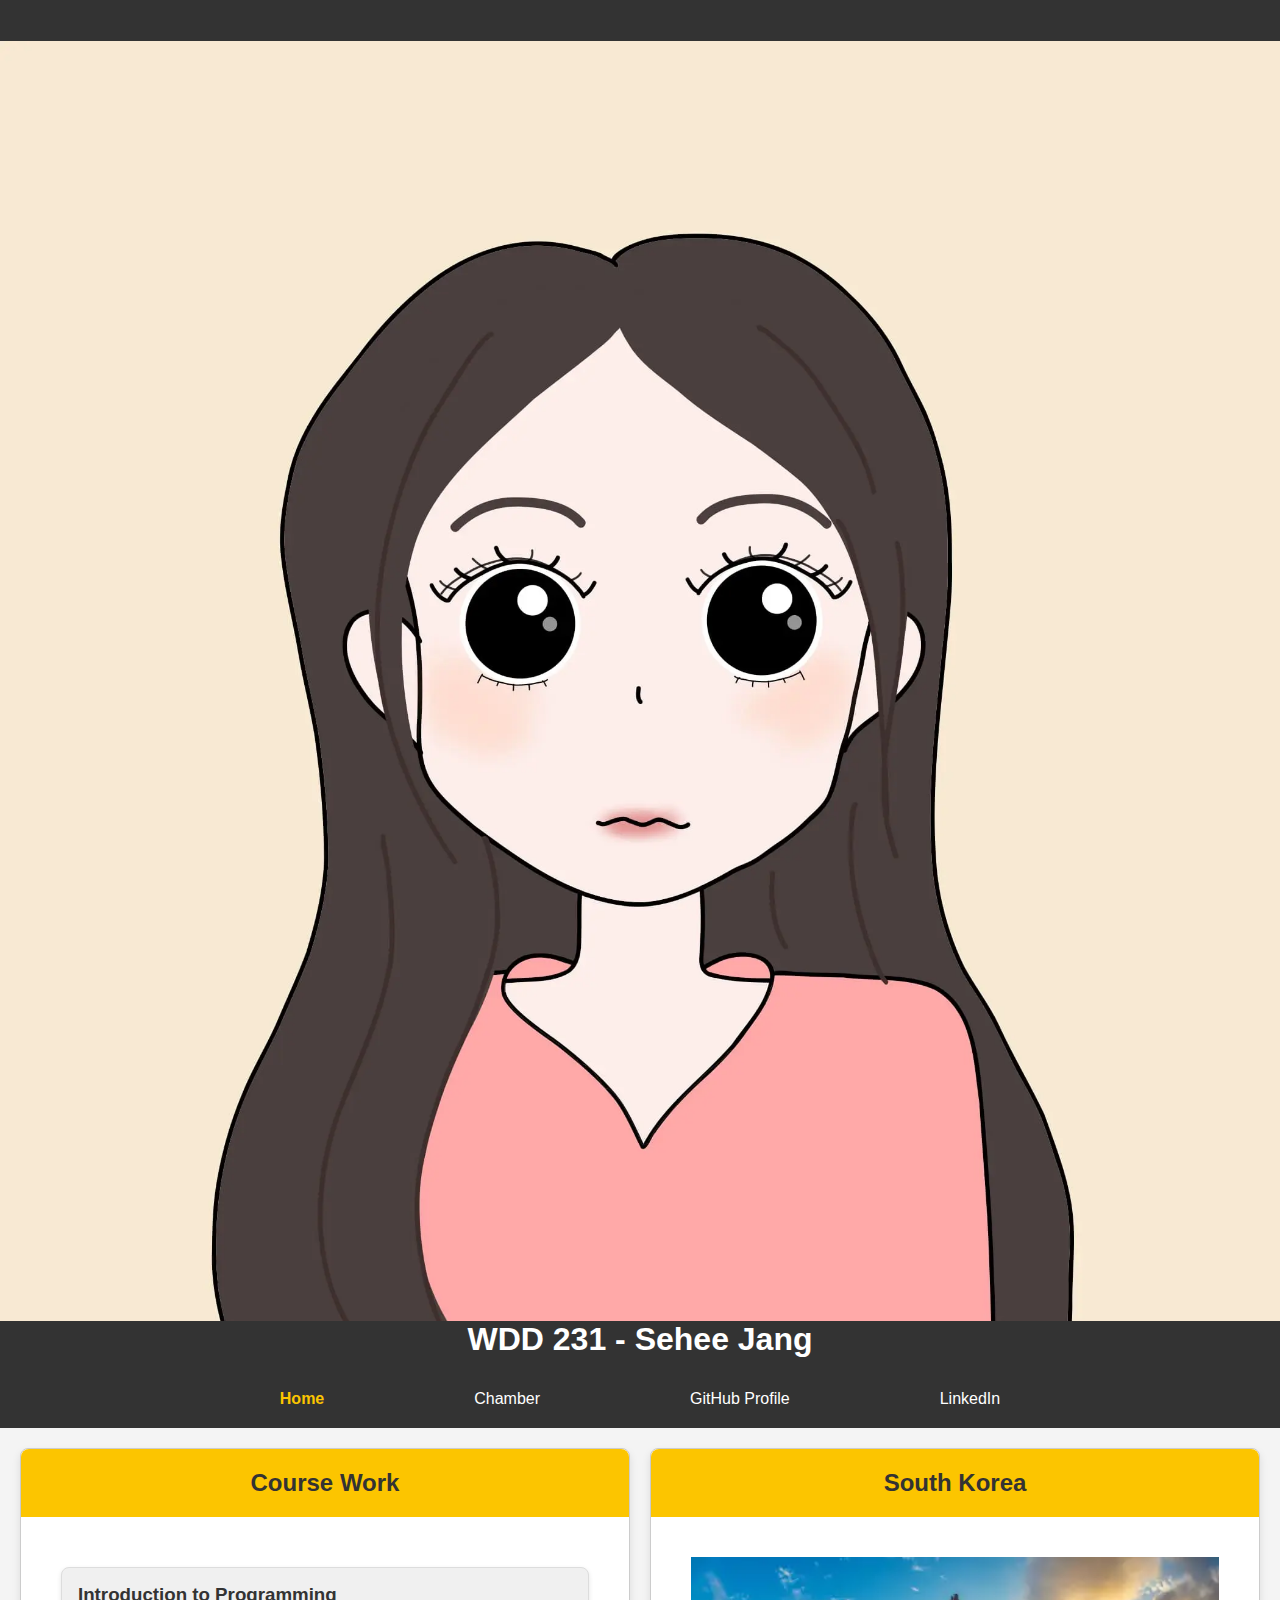
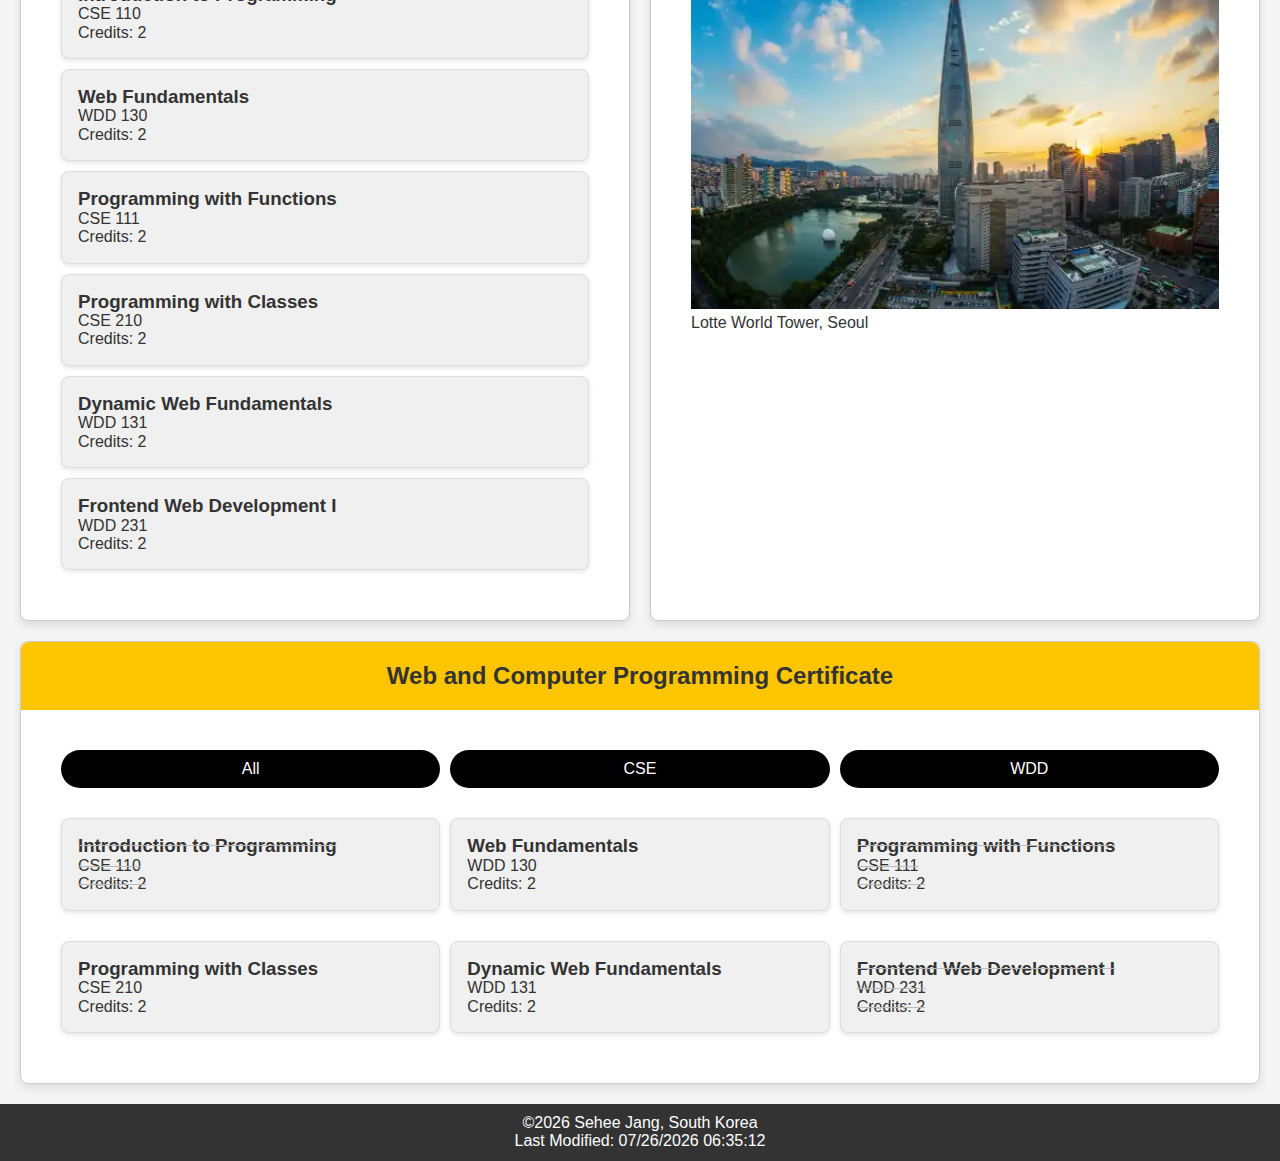
==== index.html @ 23b64b6e "fix: Google Font" ====
<!DOCTYPE html>
<html lang="en">
  <head>
    <meta charset="UTF-8">
    <meta name="viewport" content="width=device-width, initial-scale=1.0" />
    <title>WDD 231 - Web Frontend Development I - Sehee Jang</title>
    <meta
      name="description"
      content="WDD231 - Web Frontend Development I | Sehee Jang | Homepage"
    />
    <meta name="author" content="Sehee Jang" />
    <link rel="icon" href="data:;base64,iVBORw0KGgo=" />

    <!-- styles -->
    <link rel="stylesheet" href="./styles/base.css" />
    <link rel="stylesheet" href="./styles/normalize.css" />

    <!-- Google Font -->
    <link rel="preconnect" href="https://fonts.googleapis.com">
    <link rel="preconnect" href="https://fonts.gstatic.com" crossorigin>
    <link rel="preload" href="https://fonts.googleapis.com/css2?family=Black+Han+Sans&display=swap" rel="stylesheet">

    <!-- script -->
    <script src="scripts/getdates.js" defer></script>
    <script src="scripts/script.js" defer></script>
  </head>

  <body>
    <header>
      <h1>
        <img
          src="images/profile_drawing.webp"
          alt="Profile Image"
          width="100"
          height="100"
          class="about-img"
        />
        WDD 231 - Sehee Jang
      </h1>
      <button class="hamburger" aria-label="Toggle navigation">&#9776;</button>
      <nav>
        <a href="/" class="active">Home</a>
        <a href="/">Chamber</a>
        <a href="https://github.com/Sehee-Jang">GitHub Profile</a>
        <a href="https://www.linkedin.com/in/seheejang/">LinkedIn</a>
      </nav>
    </header>

    <main>
      <section class="card content1">
        <h2>Course Work</h2>

        <div class="card-cont">
          <ul id="course-list">
            <!-- 코스가 동적으로 렌더링 될 영역 -->
          </ul>
        </div>
      </section>

      <section class="card content2">
        <h2>South Korea</h2>
        <div class="card-cont">
          <div class="korea">
            <div class="img">
              <img
                src="images/seoul-small.webp"
                alt="Seoul, South Korea"
                width="200"
                height="150"
              />
              <p>Lotte World Tower, Seoul</p>
            </div>
          </div>
        </div>
      </section>

      <section class="card content3">
        <h2>Web and Computer Programming Certificate</h2>

        <div class="card-cont">
          <div class="categories">
            <div class="category">All</div>
            <div class="category">CSE</div>
            <div class="category">WDD</div>
          </div>
          <div class="classes" id="class-list">
            <!-- 코스가 동적으로 렌더링될 영역: 여기에서 카테고리별로 코스를 정렬할 수 있음 -->
          </div>
        </div>
      </section>
    </main>

    <footer>
      <p>&copy;<span class="currentyear"></span> Sehee Jang, South Korea</p>
      <p id="lastModified">Last Modified:</p>
    </footer>
  </body>
</html>
---- styles/base.css ----
*,
::after,
::before,
body {
  margin: 0;
  padding: 0;
}
footer,
header {
  background-color: #333;
}
img {
  width: 100%;
  height: auto;
}
nav a.active,
nav a:hover {
  color: #fcc500;
}
.card h2,
.category,
footer,
header h1 {
  text-align: center;
}
body {
  font-family: Roboto, sans-serif;
  background-color: #f4f4f4;
  color: #333;
}
a,
li,
ul {
  text-decoration: none;
  color: #333;
}
.category,
footer,
header,
nav a {
  color: #fff;
}
li {
  padding: 8px 0;
}
main {
  margin: 20px;
  display: grid;
  grid-template-columns: repeat(2, 1fr);
  gap: 20px;
}
.container {
  max-width: 1200px;
  margin: 0 auto;
  padding: 0 20px;
}
header {
  padding: 20px 0;
  display: flex;
  align-items: center;
  flex-direction: column;
  position: relative;
}
.about-img {
  display: block;
  max-width: 100%;
  height: auto;
}
.card,
nav {
  display: flex;
}
.card {
  background-color: #fff;
  border-radius: 8px;
  box-shadow: 0 4px 8px rgba(0, 0, 0, 0.1);
  flex-direction: column;
  border: 1px solid #ccc;
}
.card-cont {
  padding: 40px;
  min-height: 200px;
}
.card h2 {
  background-color: #fcc500;
  padding: 20px;
  border-top-left-radius: 8px;
  border-top-right-radius: 8px;
}
.card-cont {
  min-height: 100px;
}
.content1,
.content2,
.content3 {
  min-height: 300px;
}
.content3 {
  width: 100%;
  box-sizing: border-box;
  grid-column: span 2;
}
.content3 img {
  width: 100%;
  height: auto;
}
footer {
  padding: 10px 0;
}
nav {
  gap: 150px;
  justify-content: center;
  flex-grow: 1;
  margin-top: 10px;
}
nav a.active {
  font-weight: 700;
}
.hamburger {
  position: absolute;
  top: 10px;
  right: 10px;
  display: none;
  font-size: 24px;
}
.course-card {
  background-color: #f0f0f0;
  border: 1px solid #ddd;
  border-radius: 8px;
  padding: 16px;
  margin: 10px 0;
  box-shadow: 0 2px 5px rgba(0, 0, 0, 0.1);
  transition: background-color 0.3s;
}
.course-card:hover {
  background-color: #eaeaea;
}
.course-card h3,
.course-card p {
  color: #333;
}
.categories {
  display: flex;
  justify-content: center;
  gap: 10px;
  margin-bottom: 20px;
  flex-wrap: wrap;
}
.category {
  background-color: #000;
  border: none;
  border-radius: 20px;
  padding: 10px 80px;
  cursor: pointer;
  flex: 1;
}
.classes {
  display: grid;
  grid-template-columns: repeat(3, 1fr);
  gap: 10px;
}
@media (max-width: 768px) {
  .classes,
  main {
    grid-template-columns: 1fr;
  }
  nav {
    display: none;
    flex-direction: column;
    position: absolute;
    top: 182px;
    background: #fff;
    width: 100%;
  }
  nav a {
    color: #333;
    padding-left: 20px;
  }
  .hamburger {
    display: block;
  }
  nav.active {
    display: flex;
  }
}
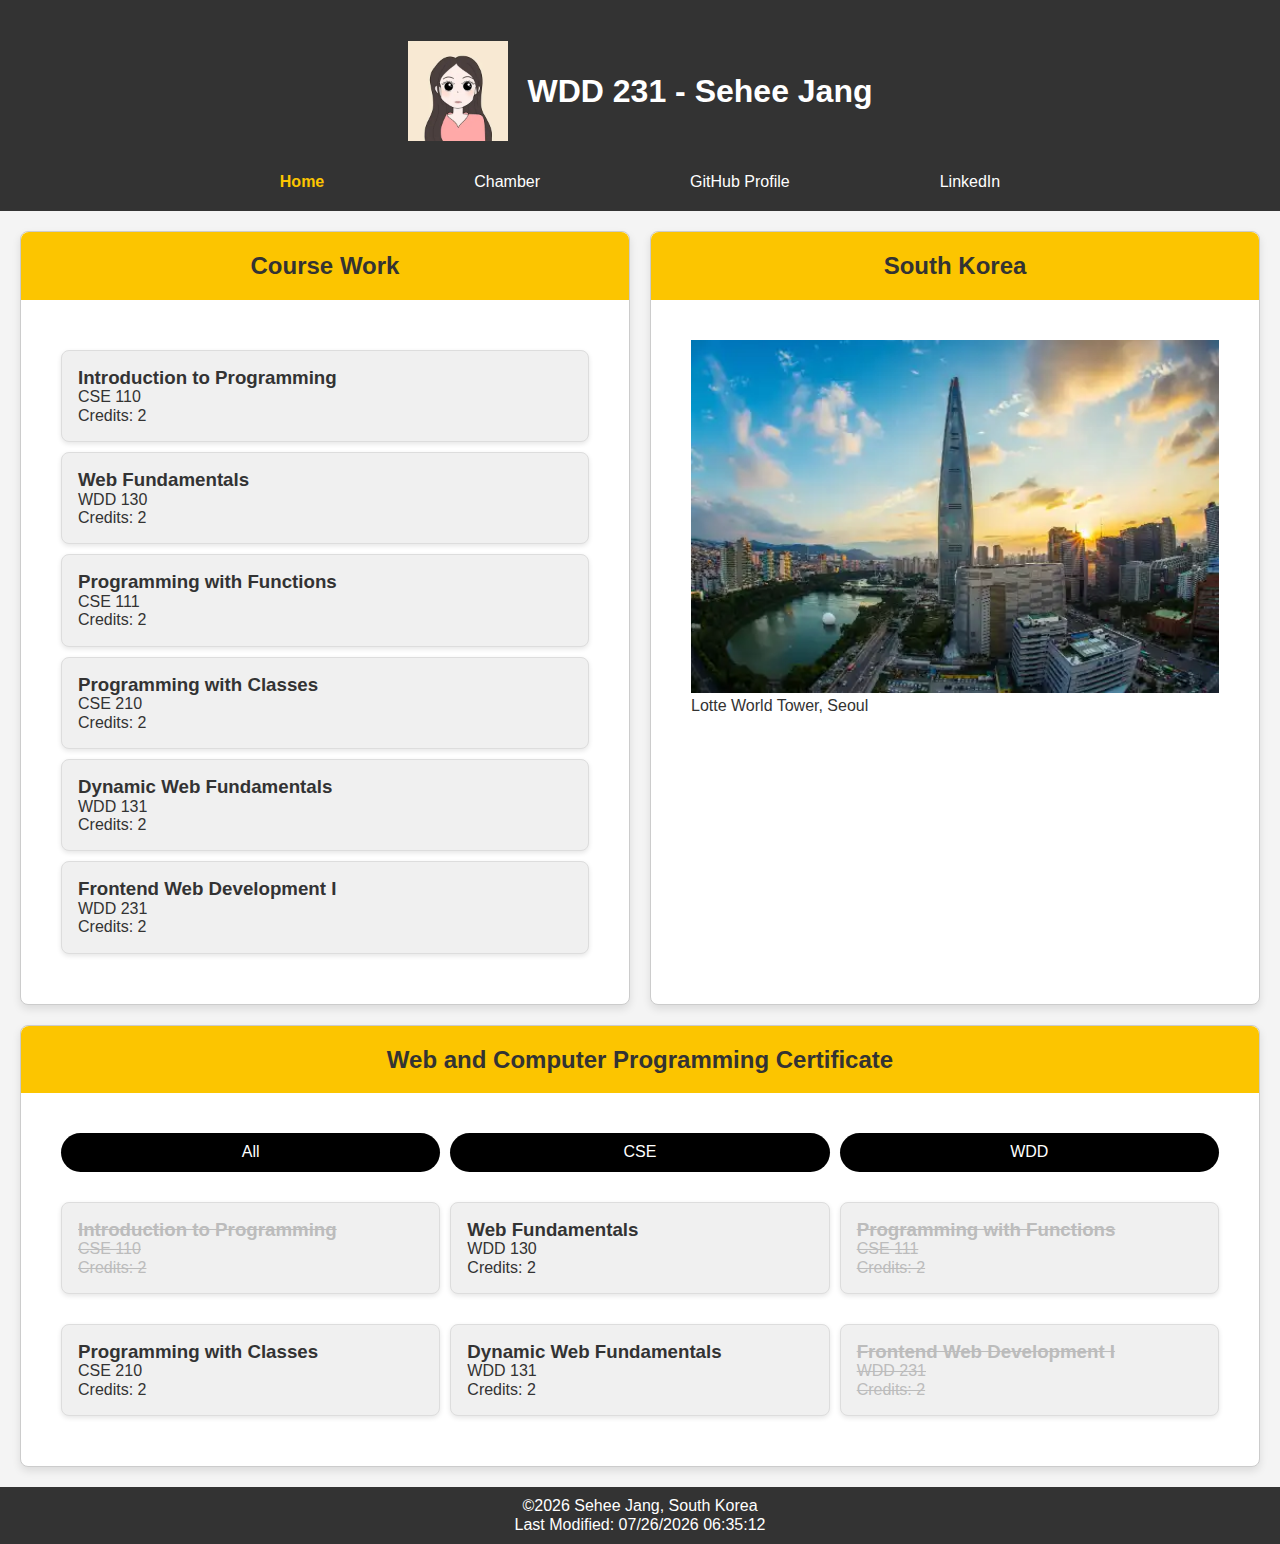
==== commit ef891a61: "fix: Lighthouse CSS" ====
--- a/index.html
+++ b/index.html
@@ -17,8 +17,8 @@
 
     <!-- Google Font -->
     <link rel="preconnect" href="https://fonts.googleapis.com">
-    <link rel="preconnect" href="https://fonts.gstatic.com" crossorigin>
-    <link rel="preload" href="https://fonts.googleapis.com/css2?family=Black+Han+Sans&display=swap" rel="stylesheet">
+  <link rel="preconnect" href="https://fonts.gstatic.com" crossorigin>
+  <link rel="preconnect" href="https://fonts.googleapis.com/css2?family=Black+Han+Sans&display=swap" rel="stylesheet">
 
     <!-- script -->
     <script src="scripts/getdates.js" defer></script>
--- a/styles/base.css
+++ b/styles/base.css
@@ -61,15 +61,24 @@
   flex-direction: column;
   position: relative;
 }
+header h1 {
+  display: flex;
+  flex-direction: row;
+  align-items: center;
+  gap: 20px;
+}
+
 .about-img {
   display: block;
-  max-width: 100%;
+  width: 100px;
   height: auto;
 }
+
 .card,
 nav {
   display: flex;
 }
+
 .card {
   background-color: #fff;
   border-radius: 8px;
@@ -100,10 +109,7 @@
   box-sizing: border-box;
   grid-column: span 2;
 }
-.content3 img {
-  width: 100%;
-  height: auto;
-}
+
 footer {
   padding: 10px 0;
 }
@@ -135,10 +141,7 @@
 .course-card:hover {
   background-color: #eaeaea;
 }
-.course-card h3,
-.course-card p {
-  color: #333;
-}
+
 .categories {
   display: flex;
   justify-content: center;
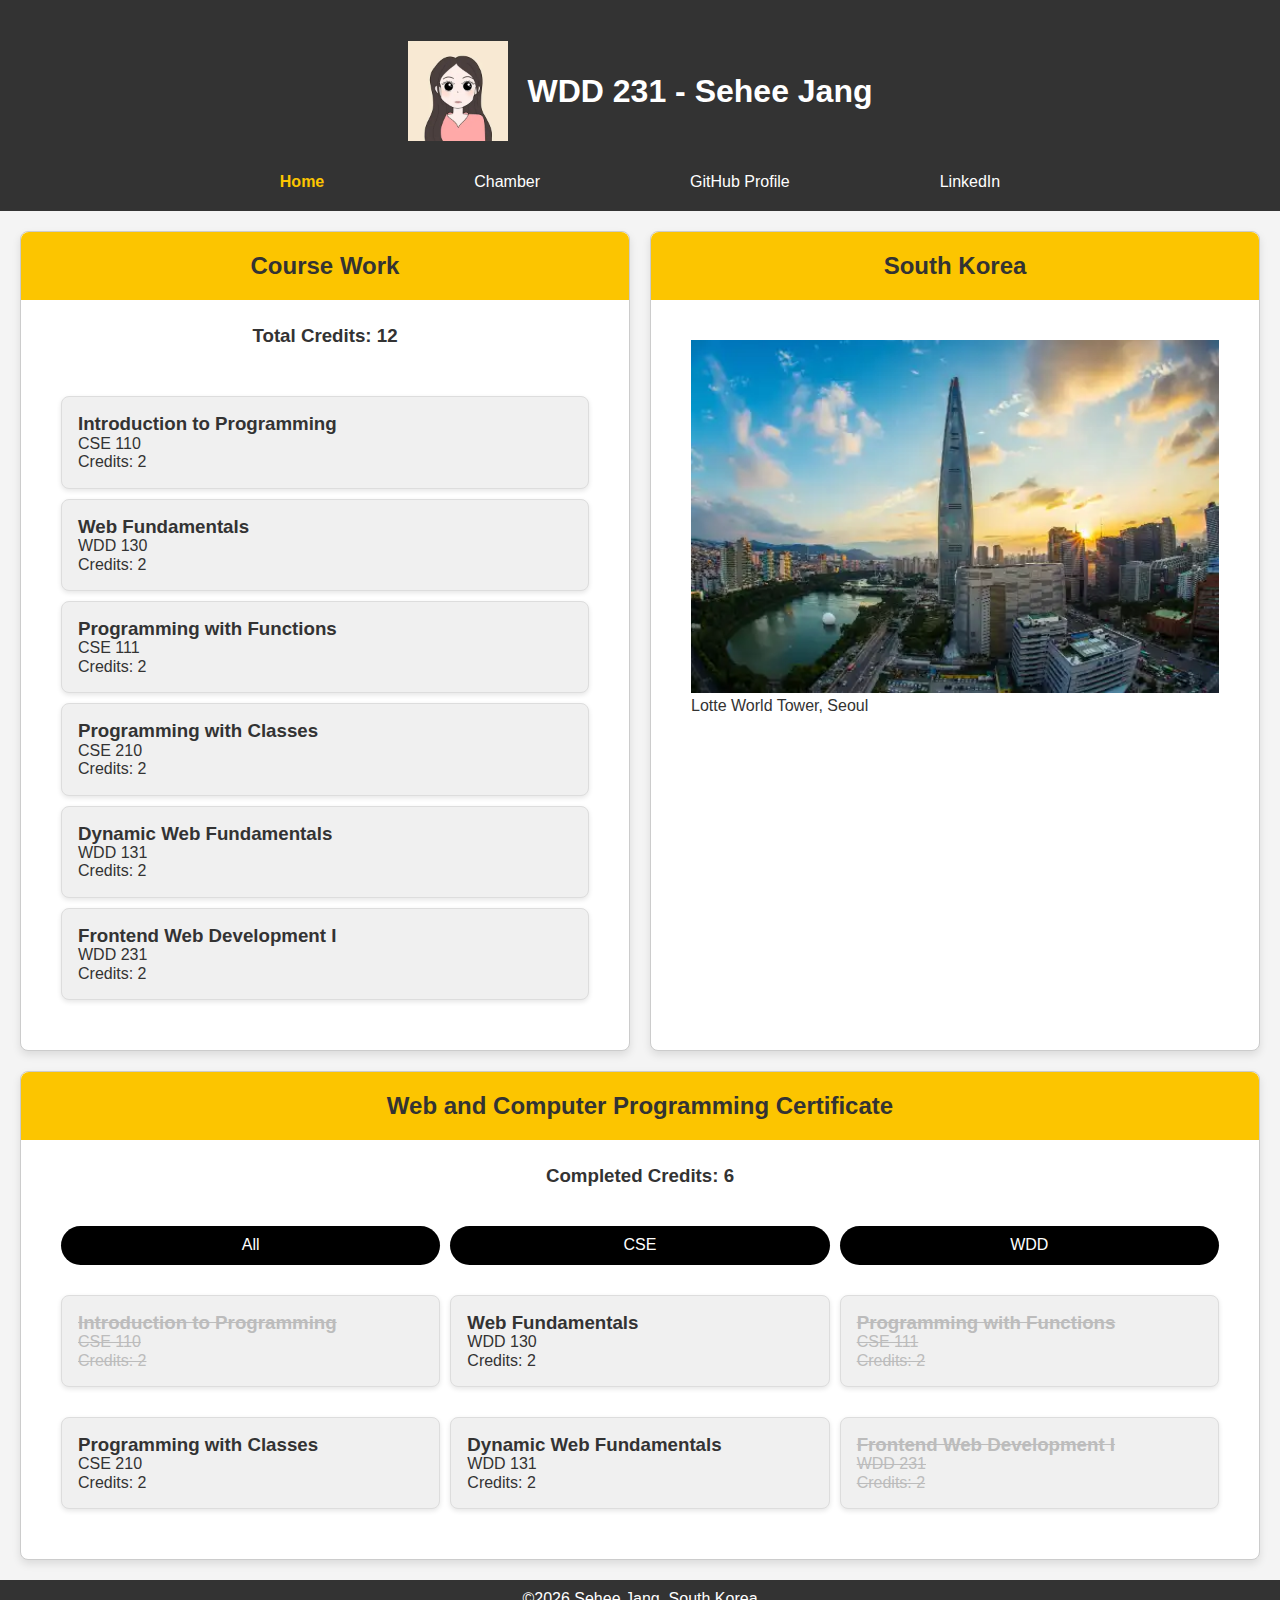
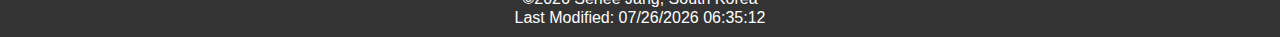
==== commit 4c1d7525: "add: calculateTotalCredits, calculateCompletedCredits functions" ====
--- a/index.html
+++ b/index.html
@@ -1,7 +1,7 @@
 <!DOCTYPE html>
 <html lang="en">
   <head>
-    <meta charset="UTF-8">
+    <meta charset="UTF-8" />
     <meta name="viewport" content="width=device-width, initial-scale=1.0" />
     <title>WDD 231 - Web Frontend Development I - Sehee Jang</title>
     <meta
@@ -16,9 +16,13 @@
     <link rel="stylesheet" href="./styles/normalize.css" />
 
     <!-- Google Font -->
-    <link rel="preconnect" href="https://fonts.googleapis.com">
-  <link rel="preconnect" href="https://fonts.gstatic.com" crossorigin>
-  <link rel="preconnect" href="https://fonts.googleapis.com/css2?family=Black+Han+Sans&display=swap" rel="stylesheet">
+    <link rel="preconnect" href="https://fonts.googleapis.com" />
+    <link rel="preconnect" href="https://fonts.gstatic.com" crossorigin />
+    <link
+      rel="preconnect"
+      href="https://fonts.googleapis.com/css2?family=Black+Han+Sans&display=swap"
+      rel="stylesheet"
+    />
 
     <!-- script -->
     <script src="scripts/getdates.js" defer></script>
@@ -50,10 +54,14 @@
       <section class="card content1">
         <h2>Course Work</h2>
 
+        <div id="total-course-credits">
+          <!-- 전체 학점이 보여질 영역 -->
+        </div>
+
         <div class="card-cont">
-          <ul id="course-list">
+          <div id="course-list">
             <!-- 코스가 동적으로 렌더링 될 영역 -->
-          </ul>
+          </div>
         </div>
       </section>
 
@@ -76,7 +84,7 @@
 
       <section class="card content3">
         <h2>Web and Computer Programming Certificate</h2>
-
+        <div id="total-credits"></div>
         <div class="card-cont">
           <div class="categories">
             <div class="category">All</div>
--- a/styles/base.css
+++ b/styles/base.css
@@ -87,8 +87,11 @@
   border: 1px solid #ccc;
 }
 .card-cont {
+  width: 100%;
+  min-height: 150px;
   padding: 40px;
-  min-height: 200px;
+  box-sizing: border-box;
+  position: relative;
 }
 .card h2 {
   background-color: #fcc500;
@@ -96,9 +99,12 @@
   border-top-left-radius: 8px;
   border-top-right-radius: 8px;
 }
-.card-cont {
-  min-height: 100px;
-}
+
+.card .total-credits {
+  text-align: center;
+  margin-top: 25px;
+}
+
 .content1,
 .content2,
 .content3 {
@@ -129,7 +135,9 @@
   display: none;
   font-size: 24px;
 }
+
 .course-card {
+  color: #333;
   background-color: #f0f0f0;
   border: 1px solid #ddd;
   border-radius: 8px;
@@ -141,6 +149,20 @@
 .course-card:hover {
   background-color: #eaeaea;
 }
+.course-card h3,
+.course-card p {
+  color: #333;
+}
+/* 완료된 과목 */
+.completed {
+  text-decoration: line-through;
+  color: #bcbcbc;
+}
+
+.completed h3,
+.completed p {
+  color: #bcbcbc;
+}
 
 .categories {
   display: flex;
